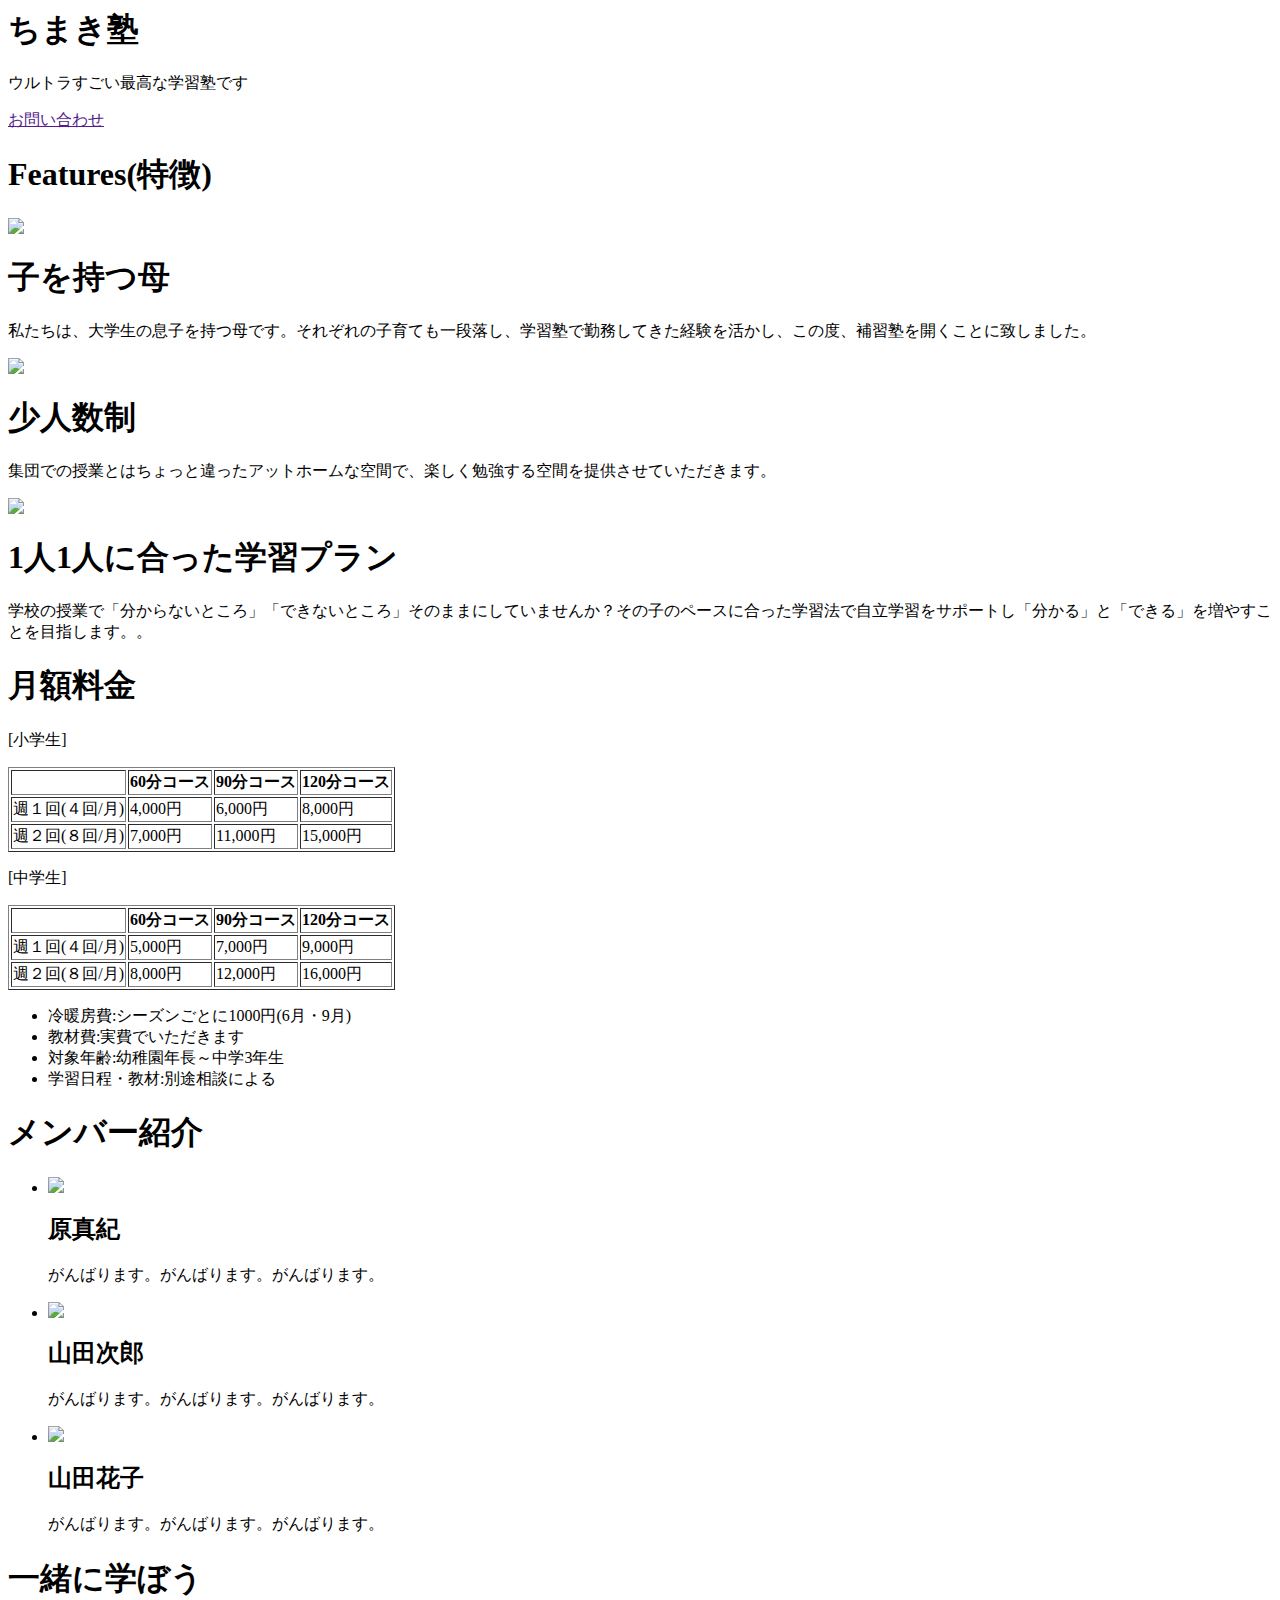
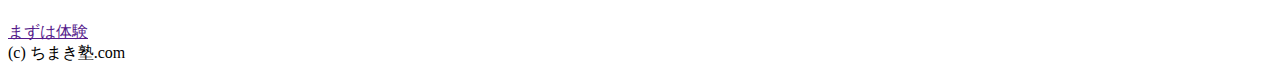
==== index.html @ 08304993 "Create index.html" ====
<!DOCKTYPE html>
<html lang="ja">
  <head>
    <meta charset="utf-8">
    <meta name="viewport" content="width=device-width, inital-scale=1">
    <title>ちまき塾</title>
    <link rel="stylesheet" href="css/styles.css">
    <link rel="icon" href="favicon.ico">
  </head>
  <body>
    <header>
      <div class="container">
        <div class="info">
          <h1>ちまき塾</h1>
          <p>ウルトラすごい最高な学習塾です</p>
          <a href="" class="btn">お問い合わせ</a>
        </div>
        <div class="pic">
          <img src="img/top.png" alt="">
        </div>
      </div>
    </header>

    <section class="features">
      <h1>Features(特徴)</h1>

      <div class="container">
        <section>
          <div class="pic">
            <img src="img/feature1.png" >
          </div>
          <div class="info">
            <h1>子を持つ母</h1>
            <p>私たちは、大学生の息子を持つ母です。それぞれの子育ても一段落し、学習塾で勤務してきた経験を活かし、この度、補習塾を開くことに致しました。</p>
          </div>
        </section> 

        <section>
          <div class="pic">
            <img src="img/feature2.png" >
          </div>
          <div class="info">
            <h1>少人数制</h1>
            <p>集団での授業とはちょっと違ったアットホームな空間で、楽しく勉強する空間を提供させていただきます。</p>
          </div>
        </section>   

        <section>
          <div class="pic">
            <img src="img/feature3.png" >
          </div>
          <div class="info">
            <h1>1人1人に合った学習プラン</h1>
            <p>学校の授業で「分からないところ」「できないところ」そのままにしていませんか？その子のペースに合った学習法で自立学習をサポートし「分かる」と「できる」を増やすことを目指します。。</p>
          </div>
        </section> 

      </div>
    </section>

    <section class="fee">
      <h1>月額料金</h1>
      <p>[小学生]</p>
      <table border="1">
        <tr>
          <th></th>
          <th>60分コース</th>
          <th>90分コース</th>
          <th>120分コース</th>
        </tr>
        <tr>
          <td>週１回(４回/月)</td>
          
          <td>4,000円</td>
          <td>6,000円</td>
          <td>8,000円</td>
        </tr>
        <tr>          
          <td>週２回(８回/月)</td>
          <td>7,000円</td>
          <td>11,000円</td>
          <td>15,000円</td>
        </tr>
      </table>

      <p>[中学生]</p>
      <table border="1">
        <tr>
          <th></th>
          <th>60分コース</th>
          <th>90分コース</th>
          <th>120分コース</th>
        </tr>
        <tr>
          <td>週１回(４回/月)</td>
          
          <td>5,000円</td>
          <td>7,000円</td>
          <td>9,000円</td>
        </tr>
        <tr>          
          <td>週２回(８回/月)</td>
          <td>8,000円</td>
          <td>12,000円</td>
          <td>16,000円</td>
        </tr>
      </table>

      <div class="detail">
        <ul>
          <li>冷暖房費:シーズンごとに1000円(6月・9月)</li>
          <li>教材費:実費でいただきます</li>
          <li>対象年齢:幼稚園年長～中学3年生</li>
          <li>学習日程・教材:別途相談による</li>
        </ul>
      </div>
    </section> 

    <section class="members">
      <h1>メンバー紹介</h1>

      <ul>
        <li>
          <img src="img/member1.png">
          <h2>原真紀</h2>
          <p>がんばります。がんばります。がんばります。</p>
        </li>
        <li>
          <img src="img/member2.png">
          <h2>山田次郎</h2>
          <p>がんばります。がんばります。がんばります。</p>
        </li>
        <li>
          <img src="img/member3.png">
          <h2>山田花子</h2>
          <p>がんばります。がんばります。がんばります。</p>
        </li>
      </ul>
    </section>

    <section class="call-to-action">
      <h1>一緒に学ぼう</h1>
      <a href="" class="btn">まずは体験</a>
    </section>

    <footer>
      (c) ちまき塾.com
    </footer>
  </body>
</html>
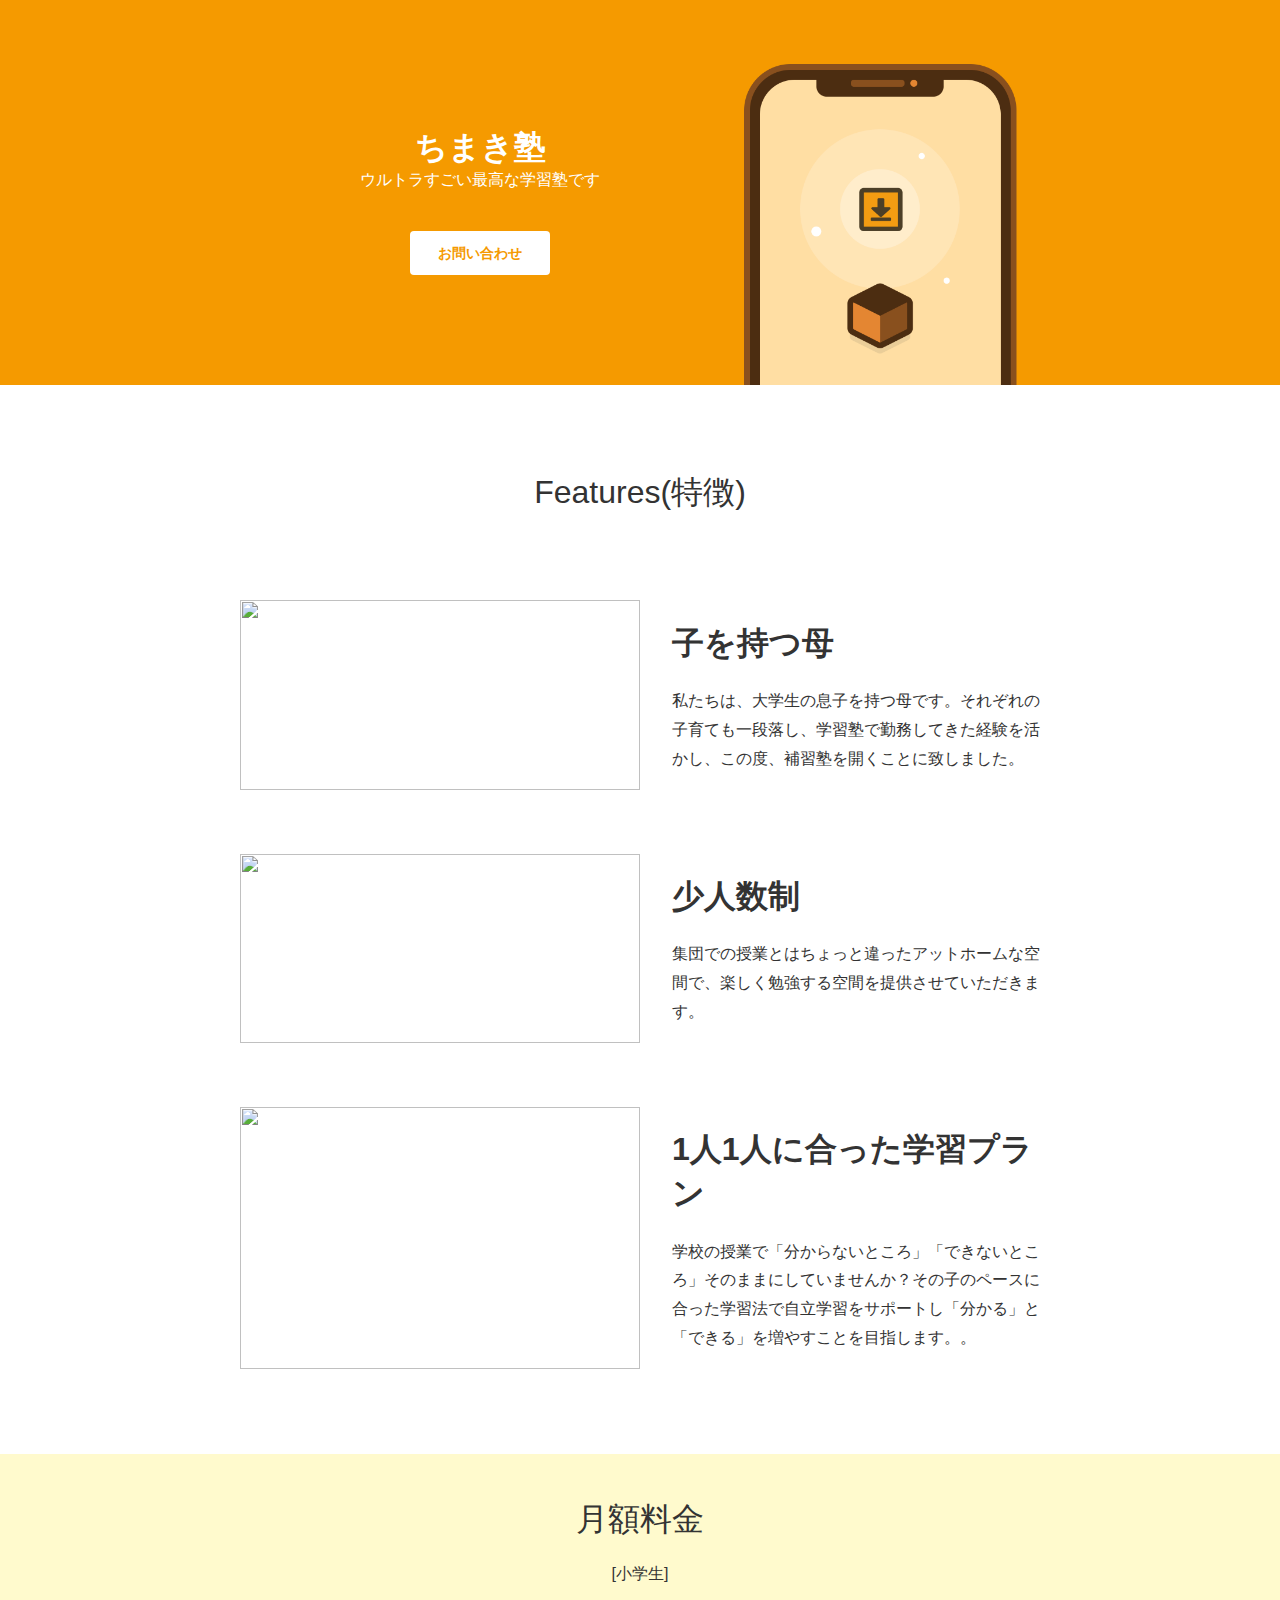
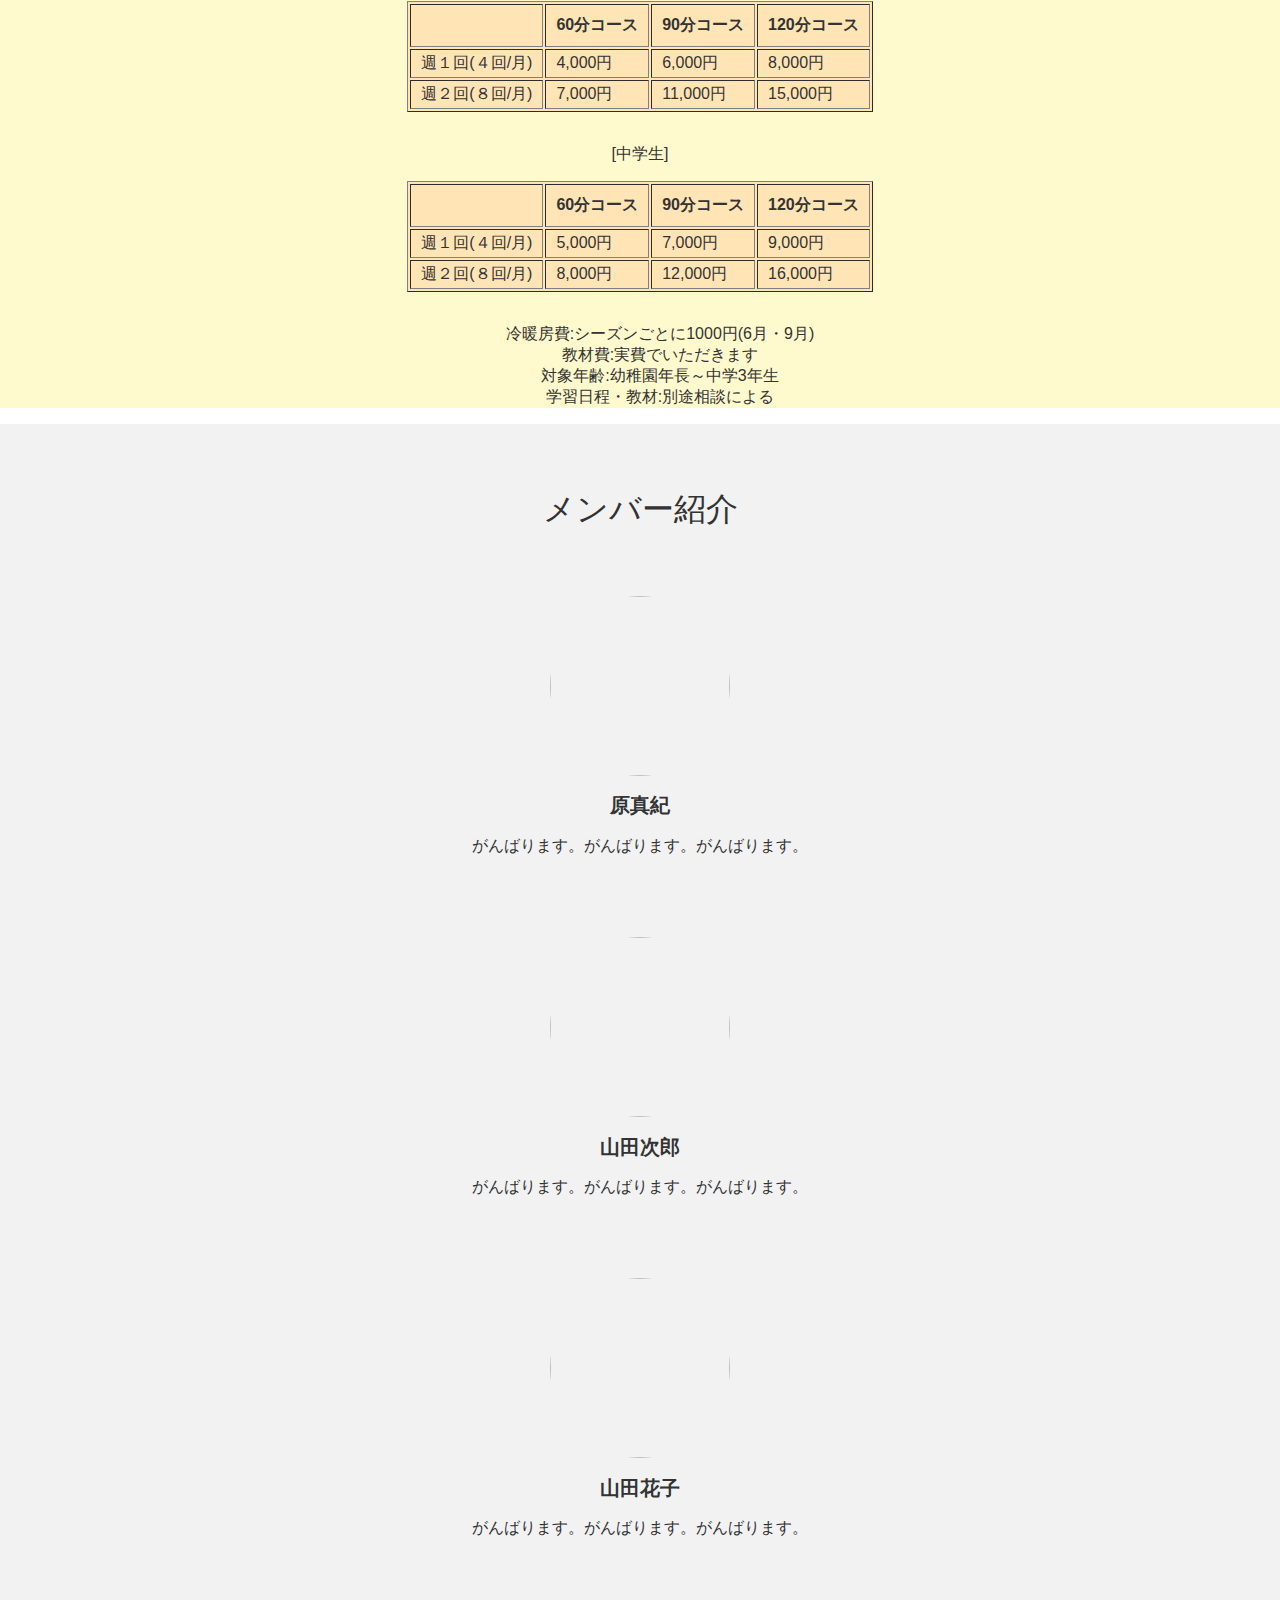
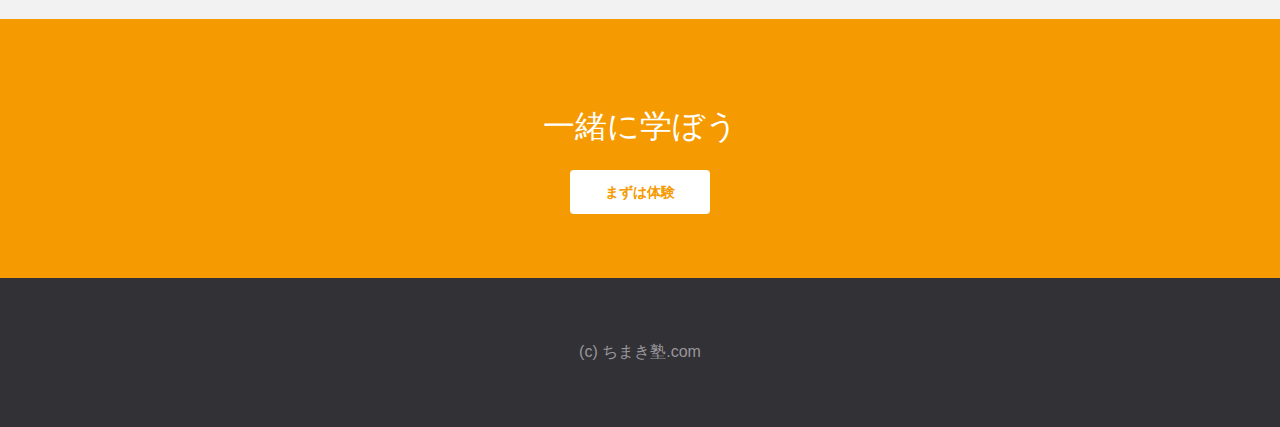
==== commit 7409bc3a: "Update index.html" ====
--- a/index.html
+++ b/index.html
@@ -16,7 +16,7 @@
           <a href="" class="btn">お問い合わせ</a>
         </div>
         <div class="pic">
-          <img src="img/top.png" alt="">
+          <img src="top.png" alt="">
         </div>
       </div>
     </header>
--- a/css/styles.css
+++ b/css/styles.css
@@ -0,0 +1,183 @@
+body {
+  margin: 0;
+  font-size: 16px;
+  font-family: Verdana, sans-serif;
+  color: #333;
+  background-size: cover;
+}
+
+header {
+  background-color: #f59a00;
+  color: #fff;
+  text-align: center;
+  padding-top: 64px;
+}
+
+header h1,
+header p {
+  margin: 0;
+}
+
+header img {
+  width: 280px;
+  vertical-align: bottom;
+}
+
+.btn {
+  text-decoration: none;
+  background: #fff;
+  color: #f59a00;
+  display: block;
+  width: 140px;
+  line-height: 44px;
+  margin: 40px auto 48px;
+  font-size: 14px;
+  font-weight: bold; 
+  border-radius: 4px;
+}
+
+.btn:hover {
+  opacity: 0.9;
+}
+
+.features img {
+  width: 100%;
+}
+
+.features > h1 {
+  text-align: center;
+  font-weight: normal;
+  padding: 64px 0;
+}
+
+.features .container {
+  margin: 0 32px;
+}
+
+.features p {
+  line-height: 1.8;
+}
+
+.features section {
+  padding-bottom: 64px;
+}
+
+.fee {
+  text-align: center;
+  background: #fffacd;
+  background-size: cover;
+}
+
+.fee h1 {
+  font-weight: normal;
+  padding-top: 44px;
+} 
+
+table {
+  margin: 0 auto;
+  margin-bottom: 32px;
+  background: #ffe4b5;
+}
+
+table th {
+  padding: 10px;
+}
+
+table td {
+  padding: 3px 10px;
+}
+
+.detail ul {
+  list-style: none;
+}
+
+.members {
+  background: #f2f2f3;
+}
+
+
+.members > h1 {
+  text-align: center;
+  font-weight: normal;
+  padding: 64px 0;
+  margin: 0;
+}
+
+.members ul {
+  list-style: none;
+  text-align: center;
+  margin: 0;
+  padding: 0;
+}
+
+.members img {
+  width: 180px;
+  border-radius: 50%;
+}
+
+.members h2 {
+  font-size: 20px;
+}
+
+.members li {
+  padding-bottom: 64px;
+}
+
+.call-to-action {
+  background: #f59a00;
+  color: #fff;
+  text-align: center;
+  padding: 64px 0;
+}
+
+.call-to-action h1 {
+  font-weight: normal;
+}
+
+.call-to-action .btn {
+  margin: 0 auto;
+}
+
+footer {
+  padding: 64px 0;
+  background: #323135;
+  color: #98969c;
+  text-align: center;
+}
+
+@media (min-width: 900px) {
+  header .container {
+    display: flex;
+    width: 800px;
+    margin: 0 auto; 
+  }
+
+  header .info {
+    width: 60%;
+    align-self: center;
+  }
+
+  header .pic {
+    width: 40%;
+  }
+
+  .features .container {
+    width: 800px;
+    margin: 0 auto;
+  }
+
+  .features section {
+    display: flex;
+    justify-content: space-between;
+  }
+
+  
+
+  .features .pic {
+    width: 50%;
+  }
+
+  .features .info {
+    width: calc(50% - 32px);
+  }
+}
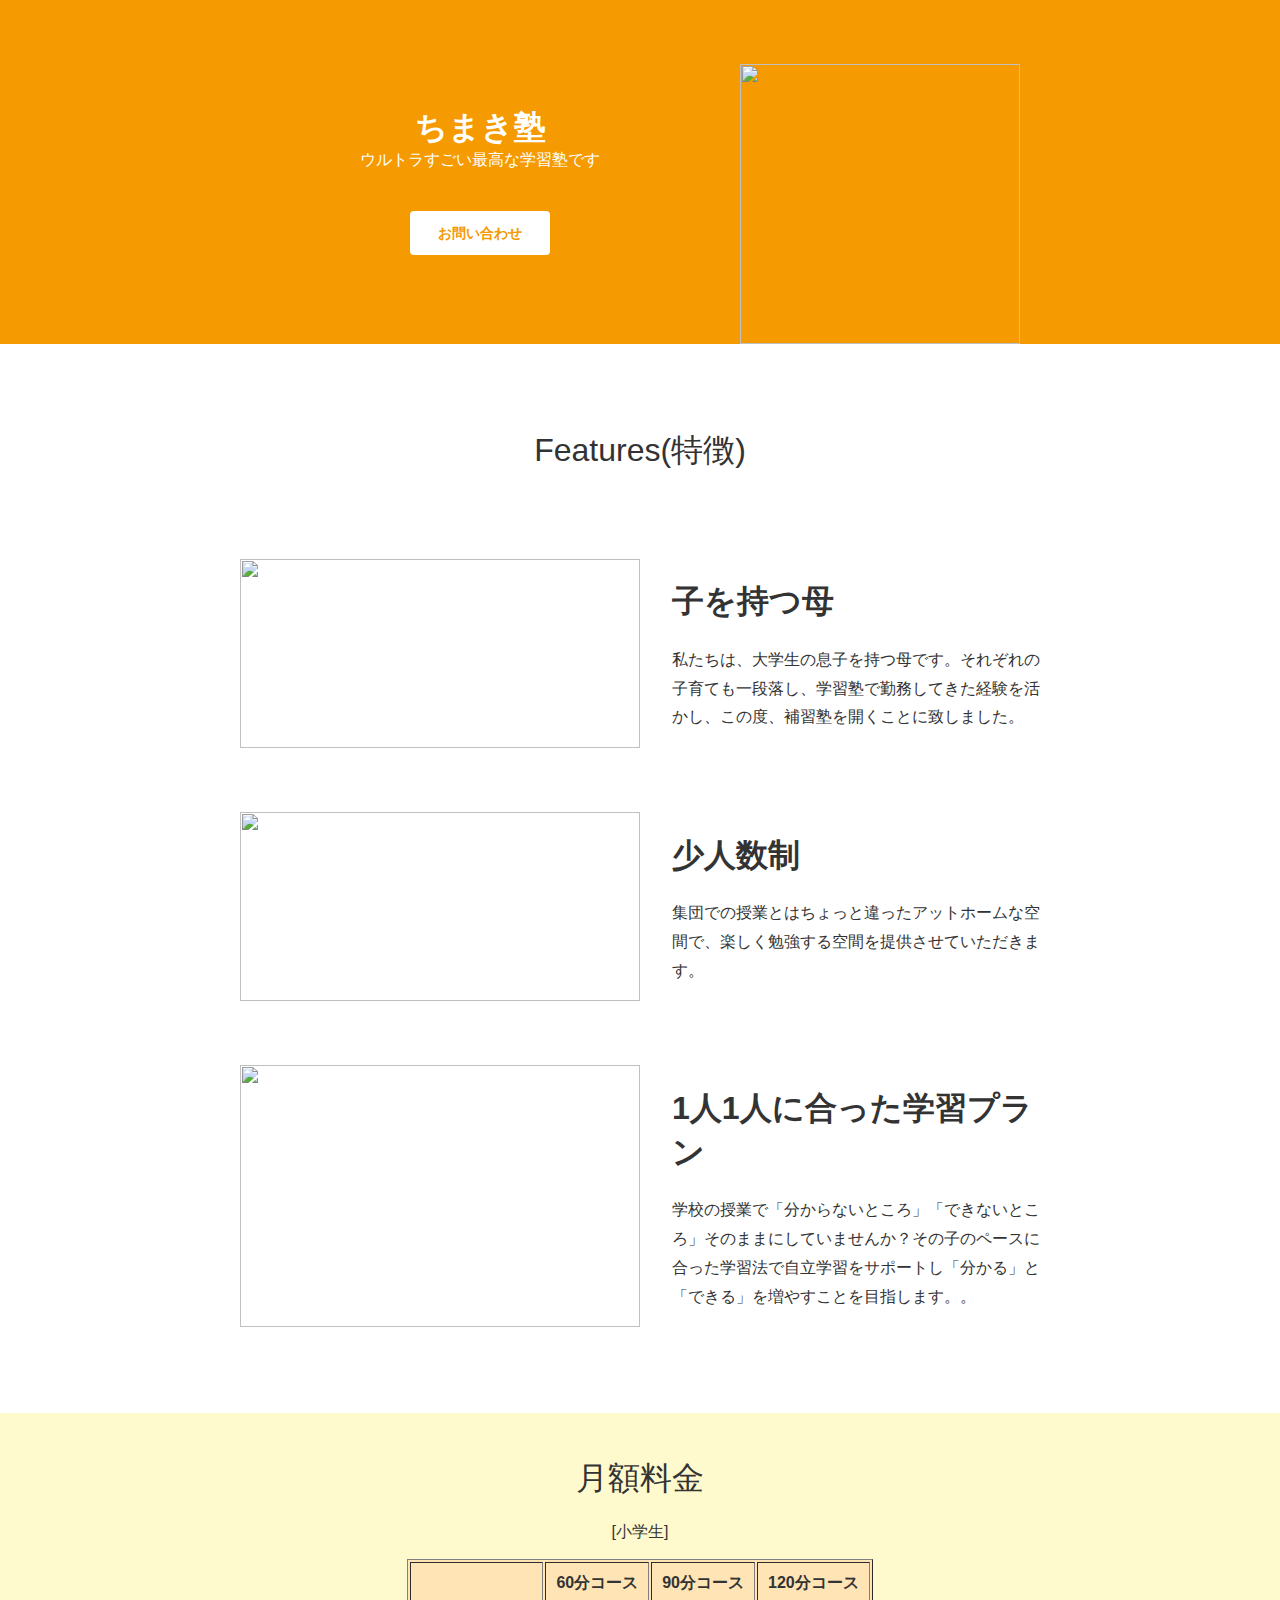
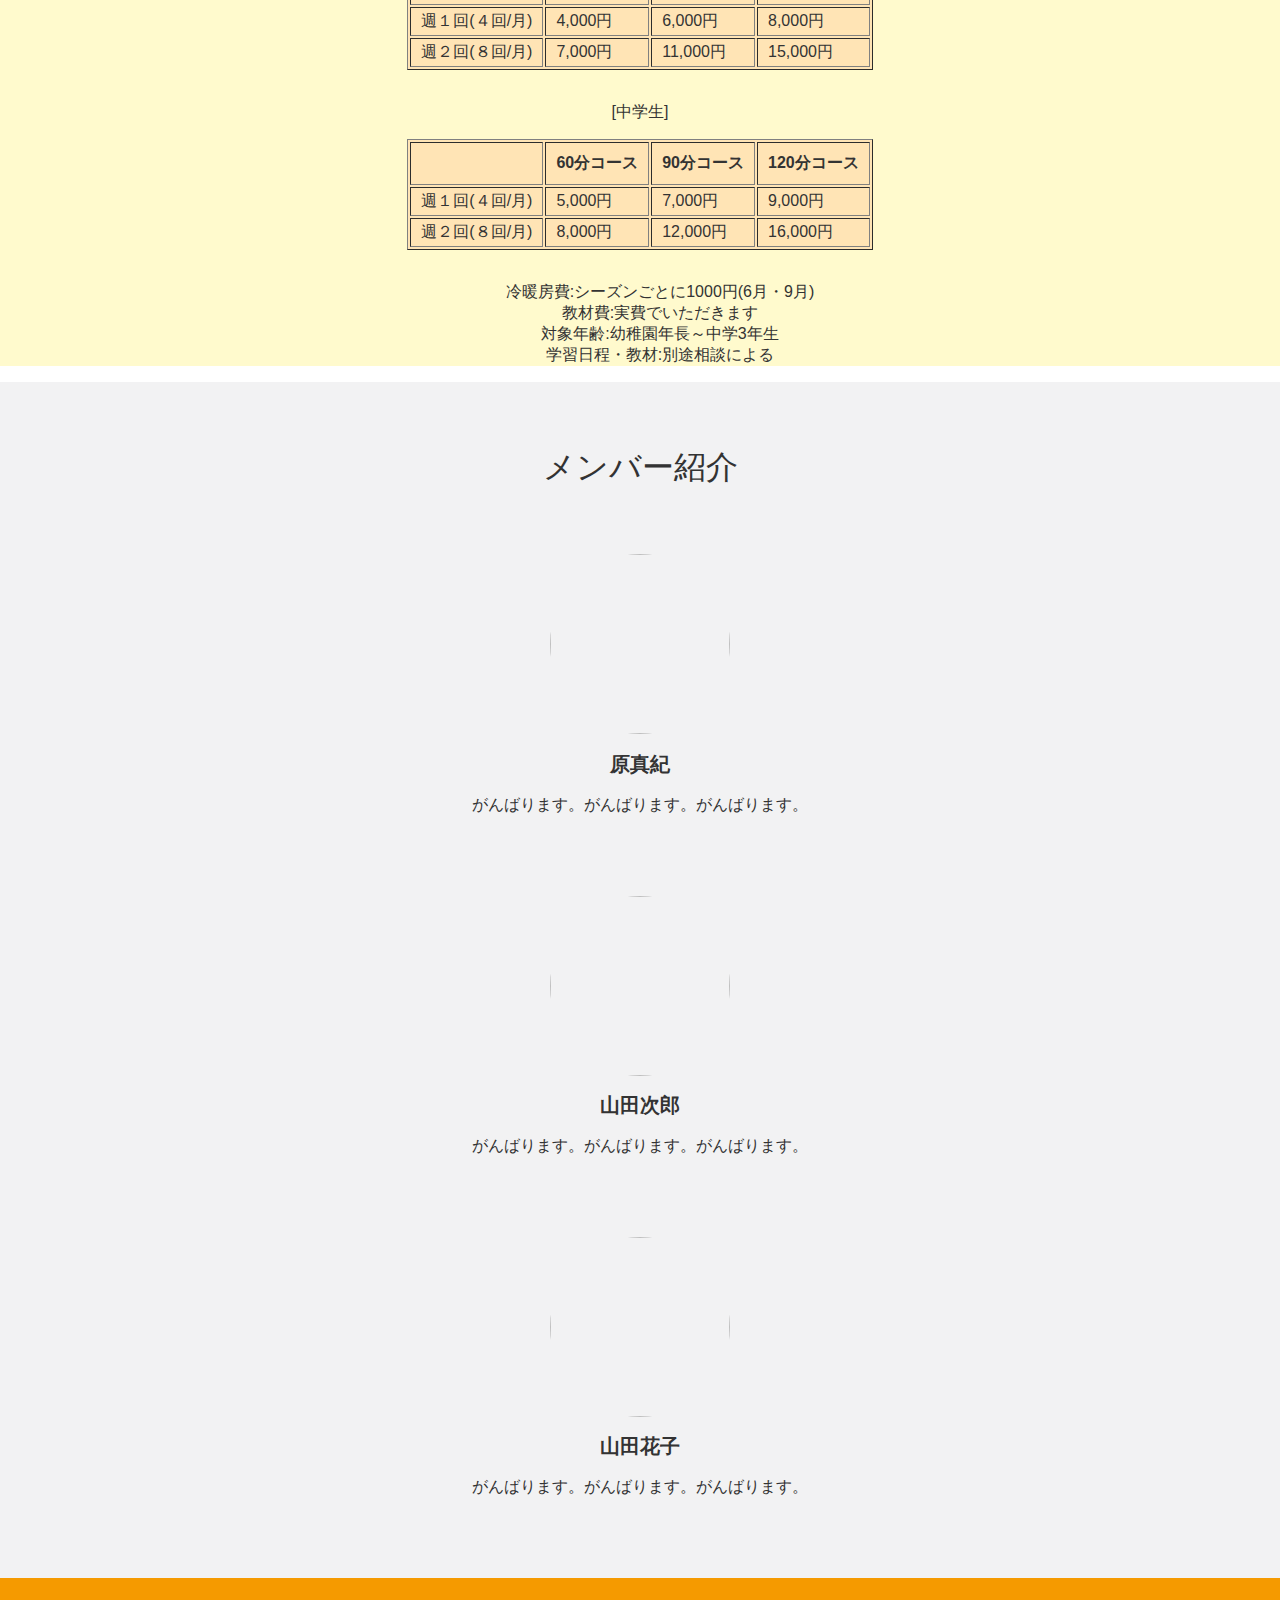
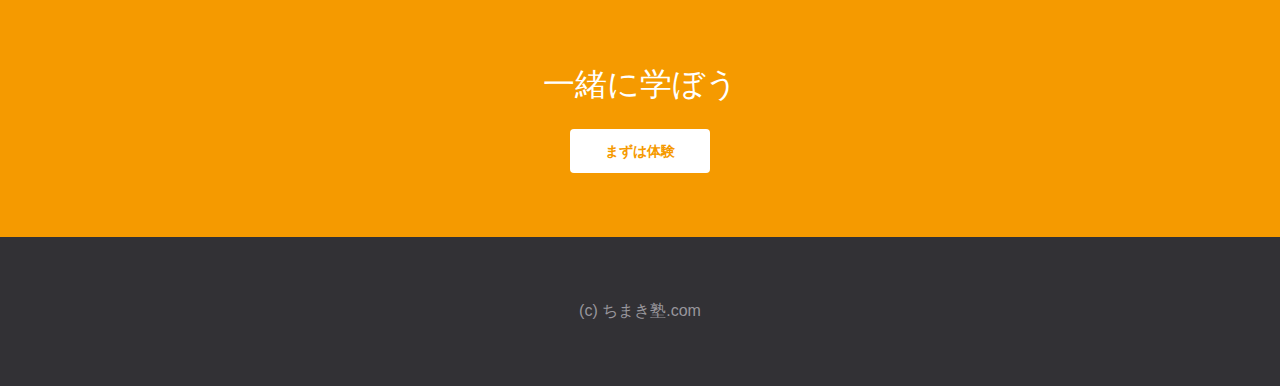
==== commit 51fb92f3: "Update index.html" ====
--- a/index.html
+++ b/index.html
@@ -16,7 +16,7 @@
           <a href="" class="btn">お問い合わせ</a>
         </div>
         <div class="pic">
-          <img src="top.png" alt="">
+          <img src="img/top.png" alt="">
         </div>
       </div>
     </header>
